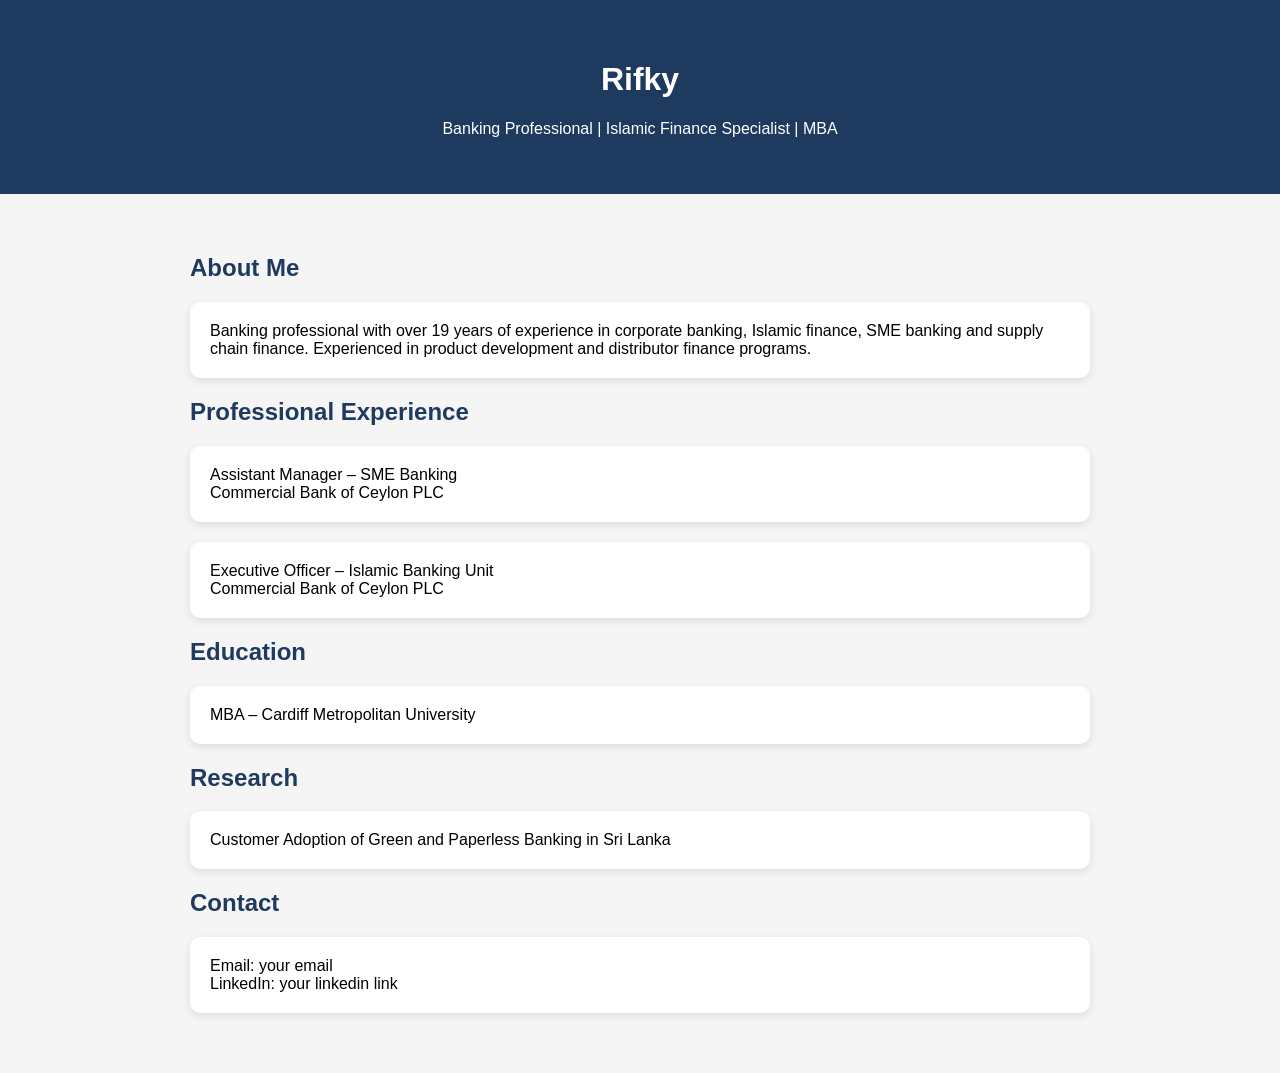
==== index.html @ fa0e4447 "Create index.html" ====
<!DOCTYPE html>
<html>

<head>
<title>Rifky | Banking & Islamic Finance Professional</title>

<style>

body{
font-family:Arial;
background:#f5f5f5;
margin:0;
}

.header{
background:#1f3a5f;
color:white;
padding:40px;
text-align:center;
}

.section{
max-width:900px;
margin:auto;
padding:40px;
}

.card{
background:white;
padding:20px;
margin-bottom:20px;
border-radius:10px;
box-shadow:0 3px 8px rgba(0,0,0,0.1);
}

h2{
color:#1f3a5f;
}

</style>

</head>

<body>

<div class="header">
<h1>Rifky</h1>
<p>Banking Professional | Islamic Finance Specialist | MBA</p>
</div>

<div class="section">

<h2>About Me</h2>

<div class="card">
Banking professional with over 19 years of experience in corporate banking,
Islamic finance, SME banking and supply chain finance. Experienced in product
development and distributor finance programs.
</div>

<h2>Professional Experience</h2>

<div class="card">
Assistant Manager – SME Banking<br>
Commercial Bank of Ceylon PLC
</div>

<div class="card">
Executive Officer – Islamic Banking Unit<br>
Commercial Bank of Ceylon PLC
</div>

<h2>Education</h2>

<div class="card">
MBA – Cardiff Metropolitan University
</div>

<h2>Research</h2>

<div class="card">
Customer Adoption of Green and Paperless Banking in Sri Lanka
</div>

<h2>Contact</h2>

<div class="card">
Email: your email<br>
LinkedIn: your linkedin link
</div>

</div>

</body>
</html>
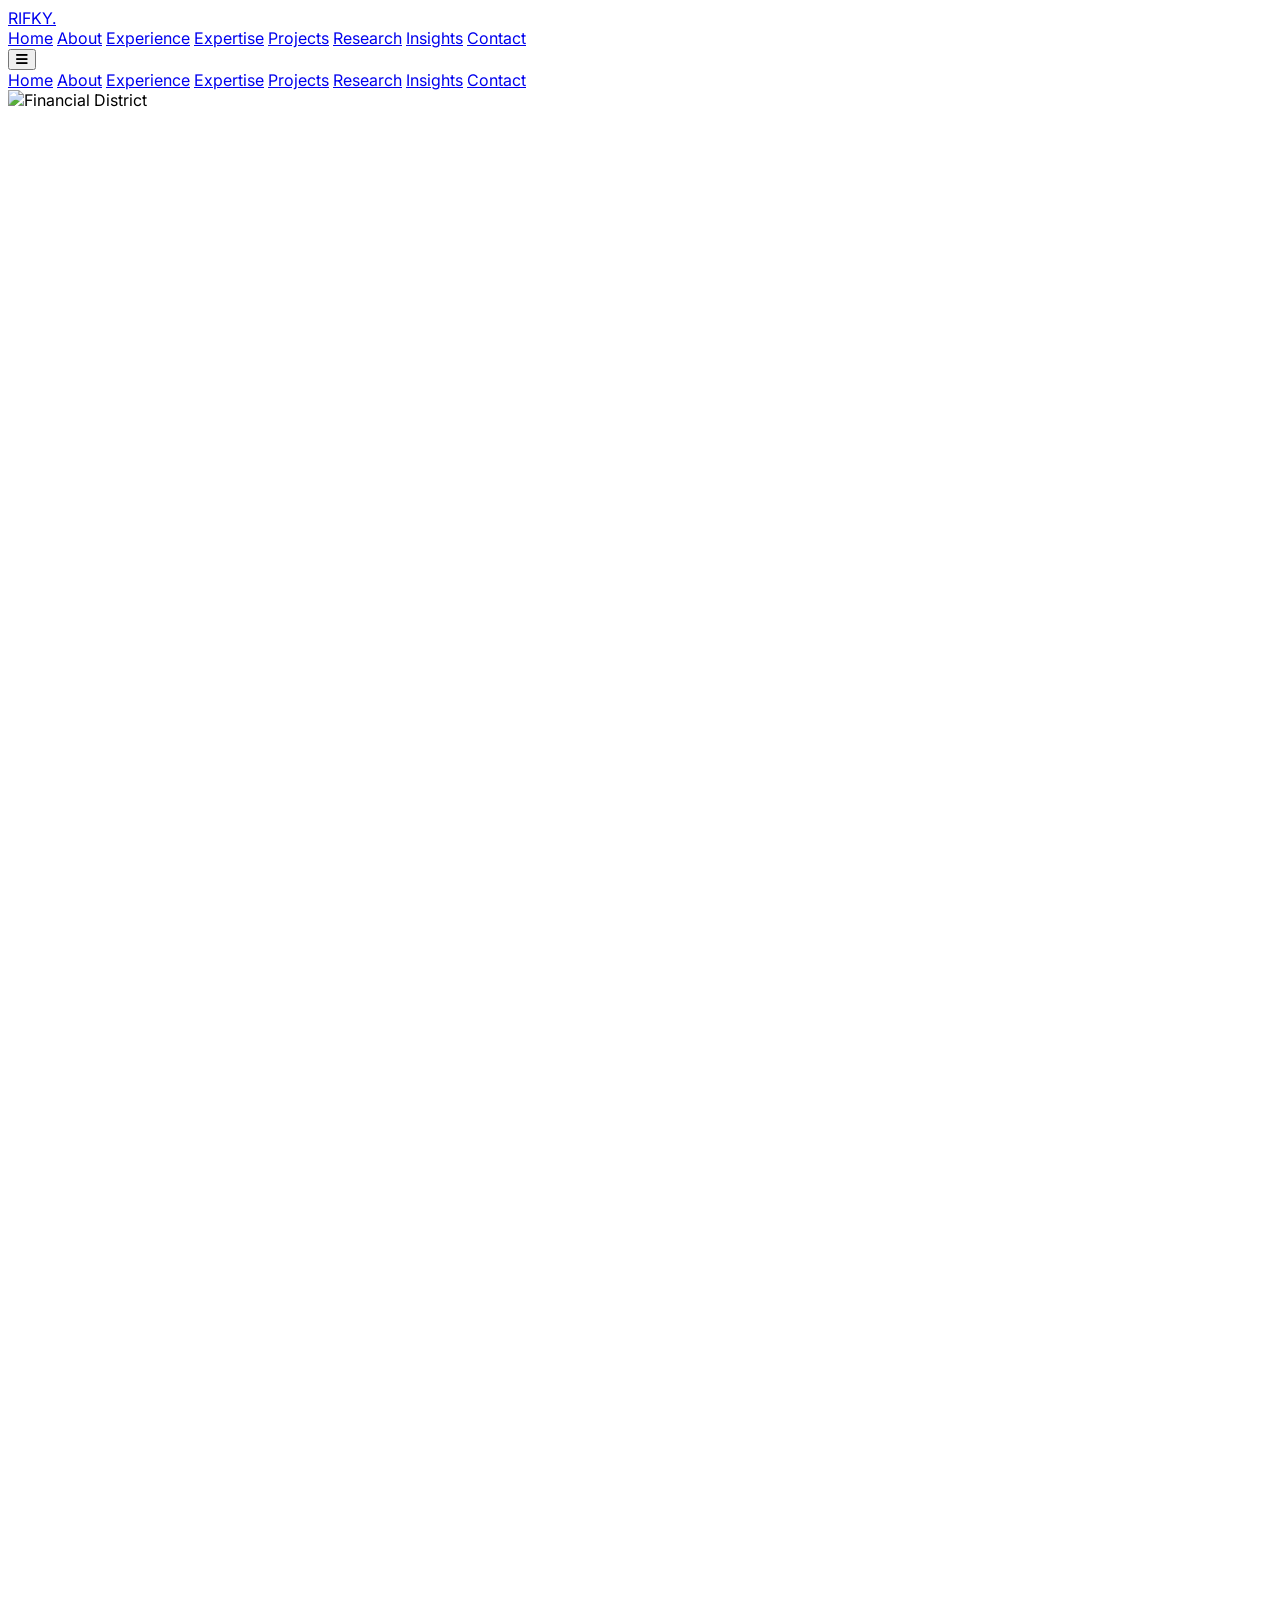
==== commit d66e3053: "Add files via upload" ====
--- a/index.html
+++ b/index.html
@@ -1,95 +1,243 @@
-<!DOCTYPE html>
-<html>
-
-<head>
-<title>Rifky | Banking & Islamic Finance Professional</title>
-
-<style>
-
-body{
-font-family:Arial;
-background:#f5f5f5;
-margin:0;
-}
-
-.header{
-background:#1f3a5f;
-color:white;
-padding:40px;
-text-align:center;
-}
-
-.section{
-max-width:900px;
-margin:auto;
-padding:40px;
-}
-
-.card{
-background:white;
-padding:20px;
-margin-bottom:20px;
-border-radius:10px;
-box-shadow:0 3px 8px rgba(0,0,0,0.1);
-}
-
-h2{
-color:#1f3a5f;
-}
-
-</style>
-
-</head>
-
-<body>
-
-<div class="header">
-<h1>Rifky</h1>
-<p>Banking Professional | Islamic Finance Specialist | MBA</p>
-</div>
-
-<div class="section">
-
-<h2>About Me</h2>
-
-<div class="card">
-Banking professional with over 19 years of experience in corporate banking,
-Islamic finance, SME banking and supply chain finance. Experienced in product
-development and distributor finance programs.
-</div>
-
-<h2>Professional Experience</h2>
-
-<div class="card">
-Assistant Manager – SME Banking<br>
-Commercial Bank of Ceylon PLC
-</div>
-
-<div class="card">
-Executive Officer – Islamic Banking Unit<br>
-Commercial Bank of Ceylon PLC
-</div>
-
-<h2>Education</h2>
-
-<div class="card">
-MBA – Cardiff Metropolitan University
-</div>
-
-<h2>Research</h2>
-
-<div class="card">
-Customer Adoption of Green and Paperless Banking in Sri Lanka
-</div>
-
-<h2>Contact</h2>
-
-<div class="card">
-Email: your email<br>
-LinkedIn: your linkedin link
-</div>
-
-</div>
-
-</body>
-</html>
+<!DOCTYPE html>
+<html lang="en" class="scroll-smooth">
+<head>
+    <meta charset="UTF-8">
+    <meta name="viewport" content="width=device-width, initial-scale=1.0">
+    <title>Rifky | Senior Banking Professional & Islamic Finance Specialist</title>
+    <!-- Tailwind CSS (CDN for static deployment) -->
+    <script src="https://cdn.tailwindcss.com"></script>
+    
+    <!-- Google Fonts -->
+    <link rel="preconnect" href="https://fonts.googleapis.com">
+    <link rel="preconnect" href="https://fonts.gstatic.com" crossorigin>
+    <link href="https://fonts.googleapis.com/css2?family=Inter:wght@300;400;500;600;700&family=Poppins:wght@400;500;600;700;800&display=swap" rel="stylesheet">
+    
+    <!-- FontAwesome for Icons -->
+    <link rel="stylesheet" href="https://cdnjs.cloudflare.com/ajax/libs/font-awesome/6.4.0/css/all.min.css">
+    
+    <!-- Custom CSS -->
+    <link rel="stylesheet" href="css/style.css">
+    <!-- Custom JS / Tailwind Config -->
+    <script src="js/main.js"></script>
+</head>
+<body class="bg-white text-slate-800 antialiased selection:bg-gold selection:text-navy">
+
+    <!-- Navigation -->
+    <nav id="navbar" class="fixed w-full z-50 transition-all duration-300 py-6 bg-navy text-white shadow-lg">
+        <div class="max-w-7xl mx-auto px-4 sm:px-6 lg:px-8">
+            <div class="flex justify-between items-center">
+                <!-- Logo -->
+                <div class="flex-shrink-0 flex items-center">
+                    <a href="index.html" class="text-2xl font-heading font-bold tracking-tighter">
+                        RIF<span class="text-gold">KY</span>.
+                    </a>
+                </div>
+                
+                <!-- Desktop Menu -->
+                <div class="hidden md:flex space-x-6 items-center">
+                    <a href="index.html" class="nav-link hover:text-gold transition-colors font-medium text-sm tracking-wide">Home</a>
+                    <a href="pages/about.html" class="nav-link hover:text-gold transition-colors font-medium text-sm tracking-wide">About</a>
+                    <a href="pages/experience.html" class="nav-link hover:text-gold transition-colors font-medium text-sm tracking-wide">Experience</a>
+                    <a href="pages/expertise.html" class="nav-link hover:text-gold transition-colors font-medium text-sm tracking-wide">Expertise</a>
+                    <a href="pages/projects.html" class="nav-link hover:text-gold transition-colors font-medium text-sm tracking-wide">Projects</a>
+                    <a href="pages/research.html" class="nav-link hover:text-gold transition-colors font-medium text-sm tracking-wide">Research</a>
+                    <a href="pages/insights.html" class="nav-link hover:text-gold transition-colors font-medium text-sm tracking-wide">Insights</a>
+                    <a href="pages/contact.html" class="ml-4 px-5 py-2.5 border-2 border-gold text-gold hover:bg-gold hover:text-navy font-semibold rounded transition-all duration-300 text-sm">Contact</a>
+                </div>
+
+                <!-- Mobile menu button -->
+                <div class="md:hidden flex items-center">
+                    <button id="mobile-menu-btn" class="text-white hover:text-gold focus:outline-none p-2">
+                        <i class="fas fa-bars text-2xl"></i>
+                    </button>
+                </div>
+            </div>
+        </div>
+
+        <!-- Mobile Menu Panel -->
+        <div id="mobile-menu" class="hidden md:hidden bg-navy-light shadow-xl absolute w-full left-0 top-full border-t border-slate-700">
+            <div class="px-2 pt-2 pb-3 space-y-1 sm:px-3 flex flex-col items-center">
+                <a href="index.html" class="block px-3 py-3 text-base font-medium text-white hover:text-gold hover:bg-navy transition-colors w-full text-center">Home</a>
+                <a href="pages/about.html" class="block px-3 py-3 text-base font-medium text-white hover:text-gold hover:bg-navy transition-colors w-full text-center">About</a>
+                <a href="pages/experience.html" class="block px-3 py-3 text-base font-medium text-white hover:text-gold hover:bg-navy transition-colors w-full text-center">Experience</a>
+                <a href="pages/expertise.html" class="block px-3 py-3 text-base font-medium text-white hover:text-gold hover:bg-navy transition-colors w-full text-center">Expertise</a>
+                <a href="pages/projects.html" class="block px-3 py-3 text-base font-medium text-white hover:text-gold hover:bg-navy transition-colors w-full text-center">Projects</a>
+                <a href="pages/research.html" class="block px-3 py-3 text-base font-medium text-white hover:text-gold hover:bg-navy transition-colors w-full text-center">Research</a>
+                <a href="pages/insights.html" class="block px-3 py-3 text-base font-medium text-white hover:text-gold hover:bg-navy transition-colors w-full text-center">Insights</a>
+                <a href="pages/contact.html" class="block mt-4 px-5 py-3 border border-gold text-gold hover:bg-gold hover:text-navy font-semibold rounded transition-colors text-center w-3/4 mx-auto">Contact</a>
+            </div>
+        </div>
+    </nav>
+
+    <!-- Main Content Placeholder -->
+    <main class="min-h-screen pt-20">
+        <!-- Hero Section -->
+        <section class="relative h-screen min-h-[600px] flex items-center bg-navy overflow-hidden">
+            <!-- Background Image with Overlay -->
+            <div class="absolute inset-0 z-0">
+                <img src="https://images.unsplash.com/photo-1486406146926-c627a92ad1ab?q=80&w=2070&auto=format&fit=crop" alt="Financial District" class="w-full h-full object-cover opacity-30">
+                <div class="absolute inset-0 bg-gradient-to-r from-navy via-navy/90 to-transparent"></div>
+            </div>
+            
+            <div class="relative z-10 max-w-7xl mx-auto px-4 sm:px-6 lg:px-8 w-full">
+                <div class="max-w-3xl fade-up">
+                    <p class="text-gold font-medium tracking-widest uppercase mb-4 text-sm md:text-base">Senior Banking Professional</p>
+                    <h1 class="text-4xl md:text-6xl lg:text-7xl font-heading font-bold text-white leading-tight mb-6">
+                        Driving Innovation in <br/>
+                        <span class="text-transparent bg-clip-text bg-gradient-to-r from-gold to-yellow-200">Modern Banking.</span>
+                    </h1>
+                    <p class="text-lg md:text-xl text-slate-light mb-10 leading-relaxed max-w-2xl">
+                        Specialist in Islamic Finance, SME Banking, and Supply Chain Finance with over 19 years of expertise transforming domestic and global financial institutions.
+                    </p>
+                    <div class="flex flex-col sm:flex-row space-y-4 sm:space-y-0 sm:space-x-6">
+                        <a href="pages/about.html" class="px-8 py-4 bg-gold hover:bg-yellow-500 text-navy font-bold rounded shadow-lg shadow-gold/20 transition-all duration-300 text-center">
+                            View Profile
+                        </a>
+                        <a href="pages/contact.html" class="px-8 py-4 border border-white hover:border-gold hover:text-gold text-white font-semibold rounded transition-all duration-300 text-center">
+                            Get in Touch
+                        </a>
+                    </div>
+                </div>
+            </div>
+        </section>
+
+        <!-- Stats Section -->
+        <section class="py-16 bg-navy-light text-white relative z-20 -mt-10 mx-4 md:mx-auto max-w-6xl rounded-lg shadow-2xl">
+            <div class="grid grid-cols-2 md:grid-cols-4 gap-8 px-8 text-center divide-x divide-slate-700/50">
+                <div class="fade-up">
+                    <h3 class="text-4xl font-heading font-bold text-gold mb-2">19+</h3>
+                    <p class="text-sm text-slate-light uppercase tracking-wider font-medium">Years Experience</p>
+                </div>
+                <div class="fade-up delay-100">
+                    <h3 class="text-4xl font-heading font-bold text-gold mb-2">3</h3>
+                    <p class="text-sm text-slate-light uppercase tracking-wider font-medium">Global Banks</p>
+                </div>
+                <div class="fade-up delay-200">
+                    <h3 class="text-4xl font-heading font-bold text-gold mb-2">MBA</h3>
+                    <p class="text-sm text-slate-light uppercase tracking-wider font-medium">Cardiff Met</p>
+                </div>
+                <div class="fade-up delay-300">
+                    <h3 class="text-4xl font-heading font-bold text-gold mb-2">10+</h3>
+                    <p class="text-sm text-slate-light uppercase tracking-wider font-medium">Core Expertise Areas</p>
+                </div>
+            </div>
+        </section>
+
+        <!-- Brief About Section -->
+        <section class="py-24 bg-white relative">
+            <div class="max-w-7xl mx-auto px-4 sm:px-6 lg:px-8">
+                <div class="flex flex-col md:flex-row items-center gap-16">
+                    <div class="w-full md:w-1/2 fade-up">
+                        <div class="relative">
+                            <div class="absolute inset-0 bg-gold translate-x-4 translate-y-4 rounded-lg"></div>
+                            <img src="https://images.unsplash.com/photo-1556761175-5973dc0f32e7?q=80&w=1690&auto=format&fit=crop" alt="Professional Meeting" class="relative z-10 w-full h-[500px] object-cover rounded-lg shadow-xl">
+                        </div>
+                    </div>
+                    <div class="w-full md:w-1/2 fade-up delay-100">
+                        <h2 class="text-sm font-bold text-gold uppercase tracking-widest mb-2">About Rifky</h2>
+                        <h3 class="text-3xl md:text-4xl font-heading font-bold text-navy mb-6">Strategic Finance Leader</h3>
+                        <p class="text-slate-600 mb-6 leading-relaxed">
+                            A highly accomplished Senior Banking Professional with comprehensive experience spanning across prestigious international banking institutions in Sri Lanka.
+                        </p>
+                        <p class="text-slate-600 mb-8 leading-relaxed">
+                            My expertise encompasses a broad spectrum of commercial banking solutions, bridging traditional methodologies with innovative financial products to drive sustainable business growth and foster robust client partnerships.
+                        </p>
+                        <a href="pages/about.html" class="inline-flex items-center text-navy font-bold hover:text-gold transition-colors hover-underline-animation">
+                            Discover my journey <i class="fas fa-arrow-right ml-2 text-sm"></i>
+                        </a>
+                    </div>
+                </div>
+            </div>
+        </section>
+
+        <!-- CTA Section -->
+        <section class="py-20 bg-gradient-to-br from-navy to-navy-light relative overflow-hidden text-center">
+            <!-- Decorative circle -->
+            <div class="absolute -right-20 -top-20 w-64 h-64 border border-gold/20 rounded-full"></div>
+            <div class="absolute -left-20 -bottom-20 w-64 h-64 border border-gold/20 rounded-full"></div>
+            
+            <div class="relative z-10 max-w-4xl mx-auto px-4 fade-up">
+                <h2 class="text-3xl md:text-5xl font-heading font-bold text-white mb-6">Ready to collaborate?</h2>
+                <p class="text-lg text-slate-light mb-10 max-w-2xl mx-auto">
+                    Whether you are looking for consulting, project collaboration, or innovative banking solutions, let's discuss how we can achieve exceptional results together.
+                </p>
+                <a href="pages/contact.html" class="inline-block px-10 py-4 bg-gold hover:bg-yellow-500 text-navy font-bold rounded shadow-lg transition-all duration-300 transform hover:-translate-y-1">
+                    Contact Me Today
+                </a>
+            </div>
+        </section>
+    </main>
+
+    <!-- Footer -->
+    <footer class="bg-navy border-t border-slate-800 text-white pt-16 pb-8">
+        <div class="max-w-7xl mx-auto px-4 sm:px-6 lg:px-8">
+            <div class="grid grid-cols-1 md:grid-cols-4 gap-12 mb-12">
+                <!-- Brand -->
+                <div class="col-span-1 md:col-span-1 fade-up">
+                    <a href="index.html" class="text-3xl font-heading font-bold tracking-tighter block mb-4">
+                        RIF<span class="text-gold">KY</span>.
+                    </a>
+                    <p class="text-slate-light text-sm leading-relaxed mb-6">
+                        Senior Banking Professional.<br>Islamic Finance Specialist.<br>MBA.
+                    </p>
+                    <div class="flex space-x-4">
+                        <a href="#" class="w-10 h-10 rounded-full bg-navy-light flex items-center justify-center text-slate-light hover:bg-gold hover:text-navy transition-all">
+                            <i class="fab fa-linkedin-in"></i>
+                        </a>
+                        <a href="#" class="w-10 h-10 rounded-full bg-navy-light flex items-center justify-center text-slate-light hover:bg-gold hover:text-navy transition-all">
+                            <i class="fab fa-twitter"></i>
+                        </a>
+                        <a href="#" class="w-10 h-10 rounded-full bg-navy-light flex items-center justify-center text-slate-light hover:bg-gold hover:text-navy transition-all">
+                            <i class="fas fa-envelope"></i>
+                        </a>
+                    </div>
+                </div>
+
+                <!-- Quick Links -->
+                <div class="fade-up delay-100">
+                    <h4 class="text-lg font-heading font-bold mb-6 text-white border-b border-slate-700 pb-2 inline-block">Navigation</h4>
+                    <ul class="space-y-3">
+                        <li><a href="index.html" class="text-slate-light hover:text-gold transition-colors text-sm flex items-center"><i class="fas fa-chevron-right text-xs mr-2 text-gold"></i> Home</a></li>
+                        <li><a href="pages/about.html" class="text-slate-light hover:text-gold transition-colors text-sm flex items-center"><i class="fas fa-chevron-right text-xs mr-2 text-gold"></i> About</a></li>
+                        <li><a href="pages/experience.html" class="text-slate-light hover:text-gold transition-colors text-sm flex items-center"><i class="fas fa-chevron-right text-xs mr-2 text-gold"></i> Experience</a></li>
+                        <li><a href="pages/expertise.html" class="text-slate-light hover:text-gold transition-colors text-sm flex items-center"><i class="fas fa-chevron-right text-xs mr-2 text-gold"></i> Expertise</a></li>
+                    </ul>
+                </div>
+                
+                <!-- Discover -->
+                <div class="fade-up delay-200">
+                    <h4 class="text-lg font-heading font-bold mb-6 text-white border-b border-slate-700 pb-2 inline-block">Discover</h4>
+                    <ul class="space-y-3">
+                        <li><a href="pages/projects.html" class="text-slate-light hover:text-gold transition-colors text-sm flex items-center"><i class="fas fa-chevron-right text-xs mr-2 text-gold"></i> Projects</a></li>
+                        <li><a href="pages/research.html" class="text-slate-light hover:text-gold transition-colors text-sm flex items-center"><i class="fas fa-chevron-right text-xs mr-2 text-gold"></i> Research</a></li>
+                        <li><a href="pages/insights.html" class="text-slate-light hover:text-gold transition-colors text-sm flex items-center"><i class="fas fa-chevron-right text-xs mr-2 text-gold"></i> Insights</a></li>
+                        <li><a href="pages/contact.html" class="text-slate-light hover:text-gold transition-colors text-sm flex items-center"><i class="fas fa-chevron-right text-xs mr-2 text-gold"></i> Contact</a></li>
+                    </ul>
+                </div>
+
+                <!-- Contact Info -->
+                <div class="fade-up delay-300">
+                    <h4 class="text-lg font-heading font-bold mb-6 text-white border-b border-slate-700 pb-2 inline-block">Contact</h4>
+                    <ul class="space-y-4">
+                        <li class="flex items-start">
+                            <i class="fas fa-map-marker-alt mt-1 mr-3 text-gold"></i>
+                            <span class="text-slate-light text-sm">Colombo<br>Sri Lanka</span>
+                        </li>
+                        <li class="flex items-center">
+                            <i class="fas fa-envelope mr-3 text-gold"></i>
+                            <a href="mailto:mnmrifky@gmail.com" class="text-slate-light hover:text-gold transition-colors text-sm">mnmrifky@gmail.com</a>
+                        </li>
+                    </ul>
+                </div>
+            </div>
+
+            <!-- Bottom Footer -->
+            <div class="pt-8 border-t border-slate-800 flex flex-col md:flex-row justify-between items-center fade-up delay-300">
+                <p class="text-slate-500 text-sm mb-4 md:mb-0">
+                    &copy; <script>document.write(new Date().getFullYear())</script> Rifky Portfolio. All rights reserved.
+                </p>
+            </div>
+        </div>
+    </footer>
+</body>
+</html>
--- a/css/style.css
+++ b/css/style.css
@@ -0,0 +1,101 @@
+/* Custom Styles for Rifky's Portfolio Additions to Tailwind */
+
+/* Smooth Scrolling */
+html {
+    scroll-behavior: smooth;
+}
+
+/* Base Font Families */
+body {
+    font-family: 'Inter', sans-serif;
+}
+
+h1, h2, h3, h4, h5, h6 {
+    font-family: 'Poppins', sans-serif;
+}
+
+/* Custom Scrollbar */
+::-webkit-scrollbar {
+    width: 8px;
+}
+
+::-webkit-scrollbar-track {
+    background: #f1f1f1; 
+}
+ 
+::-webkit-scrollbar-thumb {
+    background: #0A192F; 
+    border-radius: 4px;
+}
+
+::-webkit-scrollbar-thumb:hover {
+    background: #112240; 
+}
+
+/* Animations */
+.fade-up {
+    opacity: 0;
+    transform: translateY(30px);
+    transition: opacity 0.8s ease-out, transform 0.8s ease-out;
+}
+
+.fade-up.visible {
+    opacity: 1;
+    transform: translateY(0);
+}
+
+.delay-100 { transition-delay: 100ms; }
+.delay-200 { transition-delay: 200ms; }
+.delay-300 { transition-delay: 300ms; }
+
+/* Subtle Navigation Scrolled State */
+.nav-scrolled {
+    background-color: rgba(10, 25, 47, 0.95) !important;
+    backdrop-filter: blur(10px);
+    box-shadow: 0 4px 6px -1px rgba(0, 0, 0, 0.1), 0 2px 4px -1px rgba(0, 0, 0, 0.06);
+}
+
+/* Animated Underline for Links */
+.hover-underline-animation {
+    display: inline-block;
+    position: relative;
+}
+
+.hover-underline-animation::after {
+    content: '';
+    position: absolute;
+    width: 100%;
+    transform: scaleX(0);
+    height: 2px;
+    bottom: -4px;
+    left: 0;
+    background-color: #D4AF37;
+    transform-origin: bottom right;
+    transition: transform 0.25s ease-out;
+}
+
+.hover-underline-animation:hover::after {
+    transform: scaleX(1);
+    transform-origin: bottom left;
+}
+
+/* Timeline specific styles */
+.timeline-line::before {
+    content: '';
+    position: absolute;
+    top: 0;
+    left: 16px;
+    height: 100%;
+    width: 2px;
+    background: #e2e8f0;
+}
+
+/* Card Hover effect */
+.premium-card {
+    transition: transform 0.3s ease, box-shadow 0.3s ease;
+}
+
+.premium-card:hover {
+    transform: translateY(-5px);
+    box-shadow: 0 20px 25px -5px rgba(0, 0, 0, 0.1), 0 10px 10px -5px rgba(0, 0, 0, 0.04);
+}
